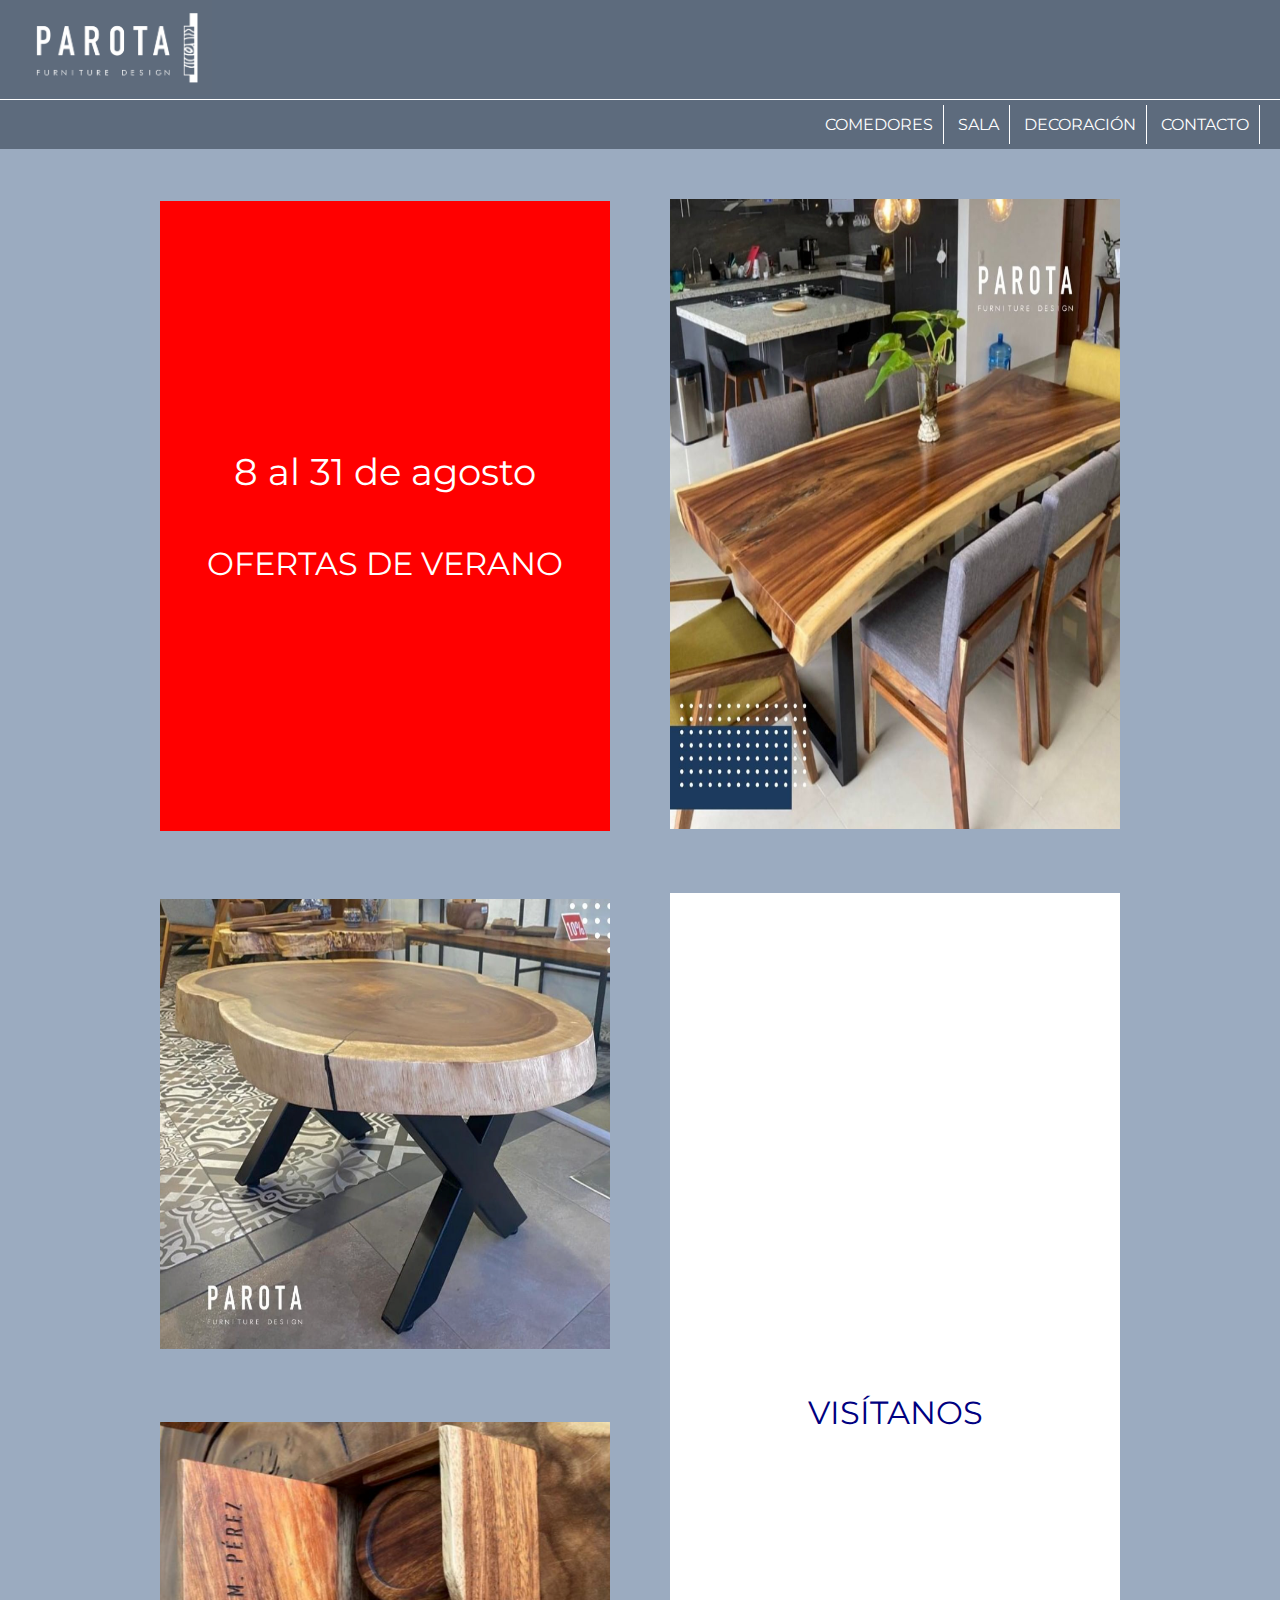
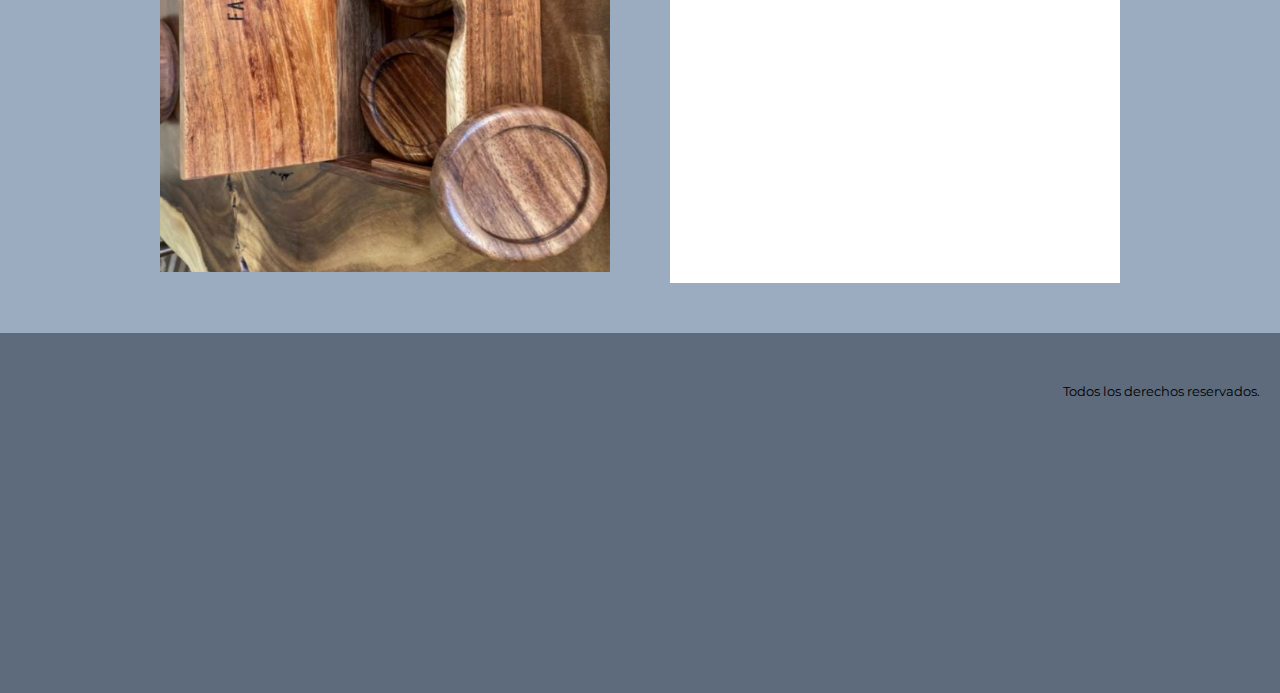
==== index.html @ 865fca0c "Subiendo archivos por primera vez" ====
<!DOCTYPE html>
<html lang="en">
<head>
    <meta charset="UTF-8">
    <meta http-equiv="X-UA-Compatible" content="IE=edge">
    <meta name="viewport" content="width=device-width, initial-scale=1.0">
    <link rel="stylesheet" href="css/style.css">
    <link rel="preconnect" href="https://fonts.googleapis.com">
    <link rel="preconnect" href="https://fonts.gstatic.com" crossorigin>
    <link href="https://fonts.googleapis.com/css2?family=Montserrat:ital,wght@0,100;0,200;0,300;0,400;0,700;1,100;1,200;1,300;1,900&display=swap" rel="stylesheet">
    <link href="https://fonts.googleapis.com/css2?family=Montserrat:ital,wght@0,100;0,200;0,300;0,400;0,700;1,100;1,200;1,300;1,900&family=Ubuntu:wght@300;400;500;700&display=swap" rel="stylesheet">
    <title>Parota Furniture Design - Muebles de parota</title>
</head>
<body>
    <header class="header">
        <div class="header__logoContainer">
            <img class="logoContainer__logo" src="img/logo.png">
        </div>
        <nav class="header__menu">
            <ul>
                <li class="menu__item">
                    <a href="pages/comedores.html">Comedores</a>
                </li>
                <li class="menu__item">
                    <a href="pages/sala.html">Sala</a>
                </li>
                <li class="menu__item">
                    <a href="pages/decoracion.html">Decoración</a> 

                </li>
                <li class="menu__item">
                    <a href="pages/contacto.html">Contacto</a> 
                </li>
            </ul>
        </nav>
    </header>

    <div class="content">
        <div class="content__imagenes">
            <div class="imagenes__oferta">
                <h3>8 al 31 de agosto</h3>
                <a href="pages/comedores.html">OFERTAS DE VERANO</a>
            </div>
            <div class="imagenes__img_1">
                <img src="img/comedor.png" alt="Comedor de parota">
            </div>
            <div class="imagenes__img_2">
                <img src="img/mesacentro.png" alt="Mesa de centro de parota">
            </div>
            <div class="imagenes__img_3">
                <img  src="img/portavasos.png" alt="Portavasos de parota">
            </div>
            <div class="imagenes__visitanos">
                <a href="pages/contacto.html">VISÍTANOS</a>
            </div>        
        </div>
  
    </div>
    
    <footer>
        <h3>Todos los derechos reservados.</h3>
    </footer>
    
</body>
</html>
---- css/style.css ----
/*RESET*/
*{
	margin: 0;
	padding: 0;
    box-sizing: border-box;
    font-family: 'Montserrat', sans-serif;
    font-weight: 400;
    
}
/*BODY BACKGROUND*/
body{
    background-color: #9babc0;
}
/*CSS HEADER*/
header{
    background-color: #5D6B7D;
    position: sticky;
    top: 0;
}

.header__logoContainer{
    width: 15%;
    margin-left: 20px;
}
.logoContainer__logo{
    width: 100%;
}
.header__menu{
    background-color: #5D6B7D;
    align-content: center;
    text-align: end;
    text-transform: uppercase;
    padding-right: 20px;
    border-top: 1px solid white;
    
}
.menu__item{

    display: inline-block;
    padding: 10px;
    text-decoration: none;
    border-right: 1px solid white;
    margin: 5px 0px 5px 0px;   
}
.menu__item a{
    text-decoration: none;
    
    
}
a:link, a:visited{
    color: white;

}
a:hover{
    color: black;
    
}
/*CSS HOME*/
.content__imagenes{
    margin: 20px;
    display: grid;
    grid-template-columns: 3;
    grid-template-rows:4 ;
    grid-template-areas: 
                        "oferta oferta img_1" 
                        "oferta oferta img_1"
                        "img_2 visitanos visitanos"
                        "img_3 visitanos visitanos";    
    justify-content:center;
    align-items: center;   
}

.imagenes__oferta{
    grid-area: oferta;
    margin: 30px;
    background-color: red;
    width: 450px;
    height: 70vh;
    font-family: 'Ubuntu', sans-serif;
    font-weight: 500;
    font-size: xx-large;
    text-align: center;
    color: white;
    display: flex;
    justify-content: center;
    justify-items: center;
    align-items: center;
    flex-direction: column;
    
}

.imagenes__oferta a{
    text-decoration: none;
    color: white;
    margin-top: 50px;

}

.imagenes__oferta a:hover{
    color: black;

}
.imagenes__oferta a:visited{
    color: white;

}

.imagenes__img_1{
    grid-area: img_1;
    margin: 30px;
    width: 450px;
}

.imagenes__img_1 img{
    height: 70vh;
    width: 450px;
}

.imagenes__img_2{
    grid-area: img_2;
    margin: 30px;
    width: 450px;
    height: 50vh;
    display: flex;
    justify-content: center;
    justify-items: center;
    align-items: center;
    flex-direction: column;
}

.imagenes__img_2 img{
    height: 50vh;
    width: 100%;
}

.imagenes__img_3{
    grid-area: img_3;
    margin: 30px;
    width: 450px;
}
.imagenes__img_3 img{
    height: 50vh;
    width: 100%;
    width: 450px;
}

.imagenes__visitanos{
    grid-area: visitanos;
    background-color: white;
    width: 450px;
    height: 110vh;
    margin: 30px;
    font-family: 'Ubuntu', sans-serif;
    font-weight: 500;
    font-size: xx-large;
    text-align: center;
    color:black;
    display: flex;
    justify-content: center;
    justify-items: center;
    align-items: center;
    flex-direction: column;

}
.imagenes__visitanos a{
    text-decoration: none;
    color: navy;
    margin-top: 50px;

}

.imagenes__visitanos a:hover{
    color: red;

}
.imagenes__visitanos a:visited{
    color: navy;

}
/*CSS BANNER*/
.bannerPromo{
    background-color: red;
    height: 10vh;
    display: flex;
    align-items: center;
    justify-content: center;
  
    
}
.bannerPromo__texto{
    color: white;
    font-weight: 900;
    font-size: xx-large;
}

/*CSS FOOTER*/
footer{

    background-color: #5D6B7D;

}
.contenedorMapa{
    display: inline;

}
.contenedorMapa__mapa{
    margin-top: 20px;
    margin-left: 20px;

}
.redes{
    display: inline;
    margin-left: 20%;
}
.redes__iconos
{
    width: 50px;
    height: 50px;
    padding: 5px;

}

.redes__texto{
    font-size: small;
    text-align: end;
    padding-right: 20px;
    padding-bottom: 5px;
}
/*GRID CONTENIDO PAGES*/
.contenido
{
    display: grid;
    grid-template-columns: 1;
    grid-template-rows:2 ;
    grid-template-areas: 
                        "contenedorFiltros" 
                        "contenedorProductos";
    justify-content:center;
    align-items: center;   
}

.contenedorFiltros{
    grid-area: contenedorFiltros;
}

.contenedorProductos{
    grid-area: contenedorProductos;
}


/*CSS CONTENEDOR FILTROS PAGES*/
.contenedorFiltros{
    height: 30vh;
    display: flex;
    justify-content: space-around;
    align-items: center;
    border-bottom: 1px solid white;


}

.contenedorFiltros .filtro__boton, .orden__boton{
    background-color: white !important;
    border: 1px solid black;
    padding: 20px;
}
.contenedorFiltros__texto{
    color: black;
    border: 2px dotted white;
    padding: 20px;
}

/*CSS PRODUCTOS*/
.contenedorProductos {
    height: 50vh;
    margin: 50px 0px 50px 0px;
    text-align: center;
    display: flex;
    justify-content: space-around;
    flex-wrap: wrap;
    flex-flow: row wrap;
    
}
.contenedorProductos__card {
    height: 250px;
    width: 250px;
    display: inline-block;
    margin: 10px;

}

.card__nombre{
    padding-top: 10px;
    margin-top: 10px;
    text-align: center;
    border-top: 1px solid white;
}
.card__precio{
    color: red;
    font-size: x-large;
    text-align: center;
}
.card__preciodesc{
    text-align: center;
    font-style: italic;
    text-decoration: line-through;


}
.card__img{
    height: 250px;
    width: 250px;

}

/*CSS FORMULARIO*/

.contenedorContacto {

    height: auto;
    display: flex;
    justify-content:space-around; 
    flex-wrap: wrap;
    flex-flow: row wrap;
    margin: 50px 0px 50px 0px; 

}
.contenedorContacto h1{
    margin-bottom: 50px;

}

.contenedorContacto__sucursal, .sucursal__redes{
    width: 400px;
}
/*CSS div sucursal*/
.contenedorContacto__sucursal{
    text-align: left;
    line-height: 30px;
    margin-top: 5px;

}
.sucursal__direccion{
    margin-top: 150px;
}
.sucursal__iconos{
    width: 15%;
    padding: 10px;
    margin-left: 20px;

}
/*CSS div formulario*/
.contenedorForm__subtitulo{
    text-align: center;
    margin-bottom: 20px;

}
.contactForm__fieldset{
    display: block;
    margin-left: 2px;
    margin-right: 2px;
    padding: 1em;
    border: 2px solid transparent;
    background-color: #ccc;
    border-radius: 10px;

}
.contenedorForm__contactform{
    width: 400px;
    margin: auto;
    
}

.fieldset__label{
    width: 90px;
	display:inline-block;
    
}
.fieldset__input{
    width:250px;
	padding:3px 10px;
	border:1px solid #f6f6f6;
	border-radius:3px;
	background-color:#f6f6f6;
	margin:8px 0;
	display:inline-block;
}
.fieldset__textarea{
    width:350px;
	padding:3px 10px;
	border:1px solid #f6f6f6;
	border-radius:3px;
	background-color:#f6f6f6;
	margin:8px 0;
	display:inline-block;
}

.fieldset__button{
    width:150px;
	padding:3px 10px;
	border:1px solid #f6f6f6;
	border-radius:3px;
	background-color:#f6f6f6;
	margin:8px 0;
	display:inline-block;
    margin-right: 10px;
    margin-left: 15px;
}

/*CSS FOOTER*/
footer{

    background-color: #5D6B7D;
    height: 40vh;
    

}
footer h3{
    font-size: small;
    text-align: end;
    padding-right: 20px;
    padding-top: 50px;
}

/*MEDIA QUERIES*/
@media (max-width: 480px) {
    .header__logoContainer{
        width: 100%;
        height: 20vh;
        margin-left: 0px;
    
    }
    .header__logoContainer img{
        width: 100%;
        height: 20vh;

    }
    .content__imagenes{
        grid-template-columns: 1;
        grid-template-rows:4 ;
        grid-template-areas: 
                            "oferta"
                            "img_1"
                            "img_2"
                            "img_3"
                            "visitanos";    
    }
    .content__imagenes div{
        width: 350px;
    }
    .content__imagenes div img{
        width: 350px;
    }
    .imagenes__visitanos{
        display: none;
    }
    .menu__item{

        font-size: x-small; 
    }
    .content__img {
        width: 450px;
        margin: 20px 0px 20px 0px;
  
      }
    .contenedorFiltros__texto{
          display: none;
    }
    .sucursal__direccion{
          margin-top: 10px;
          
    }
    .contenedorContacto__sucursal{
          text-align: center;
          margin-bottom: 20px;
          
    }
    .contenedorMapa{
        display: none;
    }
    .contenedorProductos__card {
        margin-right: 0px;
        height: fit-content;
        margin-bottom: 20px;
    }
    .contenedorProductos{
        height: auto;
        display: flex;
        flex-direction:row;
        justify-content: center;
        align-items: center;  
        justify-items: center;
        align-content: center;
        margin: 0px;
    }
    .contenedorContacto__contenedorForm{
        display: flex;
        flex-direction: column;
        justify-content: center;
        align-items: center;
    }

    .contenedorForm__titulo{
        text-align: center;
    }
    .contenedorForm__contactform{
        width: 300px;
        margin: 0
        
    }
    .fieldset__label{
        width: 60px;
        font-size: small;
        display:inline-block;
        
    }
    .fieldset__input{
        width:250px;
        padding:3px 10px;
        border:1px solid #f6f6f6;
        border-radius:3px;
        background-color:#f6f6f6;
        margin:8px 0;
        display:inline-block;
    }
    .fieldset__textarea{
        width:250px;
        padding:3px 10px;
        border:1px solid #f6f6f6;
        border-radius:3px;
        background-color:#f6f6f6;
        margin:8px 0;
        display:inline-block;
    }
    
    .fieldset__button{
        width:150px;
        padding:3px 10px;
        border:1px solid #f6f6f6;
        border-radius:3px;
        background-color:#f6f6f6;
        margin:8px 0;
        display:inline-block;
        margin-right: 10px;
        margin-left: 55px;
    }
}
    

@media(max-width:600px){
    .contenedorMapa{
        display: none;
      }
      .contenedorFiltros__texto{
        display: none;
      }


}
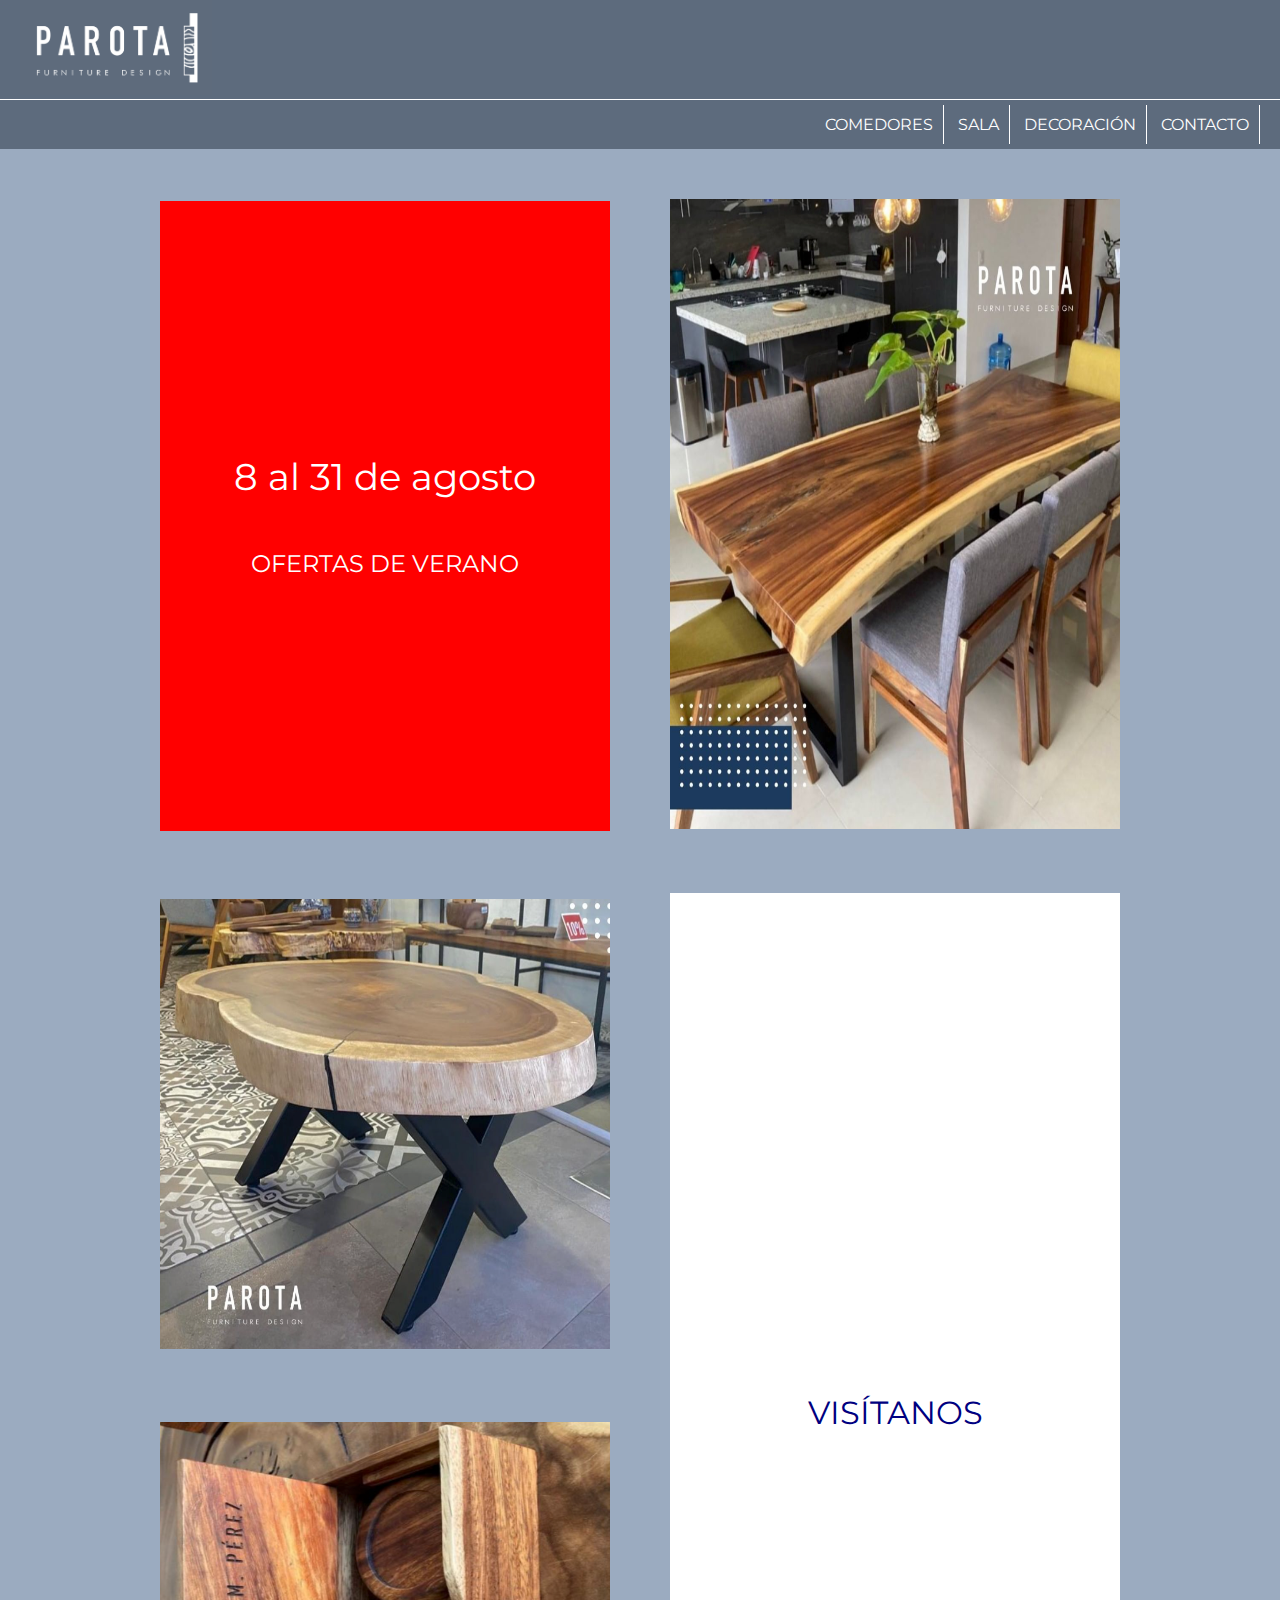
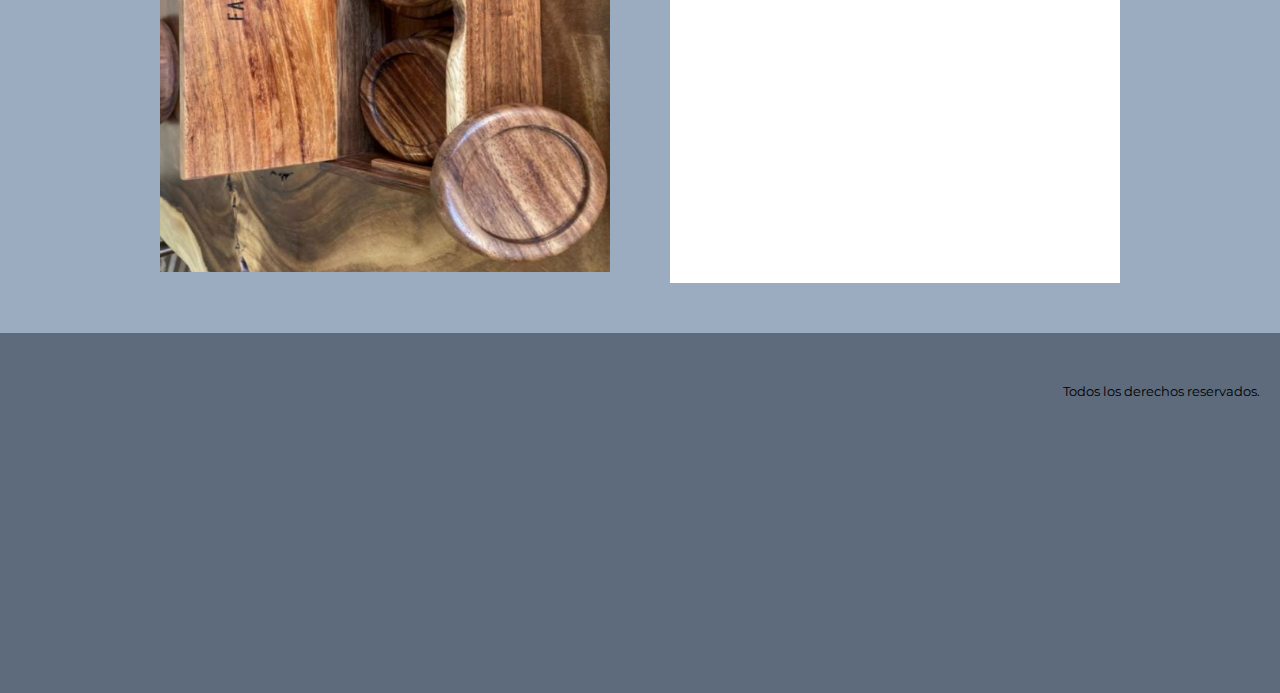
==== commit 3ff3ea63: "Agregando animacion a OFERTAS DE VERANO" ====
--- a/index.html
+++ b/index.html
@@ -39,7 +39,7 @@
         <div class="content__imagenes">
             <div class="imagenes__oferta">
                 <h3>8 al 31 de agosto</h3>
-                <a href="pages/comedores.html">OFERTAS DE VERANO</a>
+                <a class="oferta" href="pages/comedores.html">OFERTAS DE VERANO</a>
             </div>
             <div class="imagenes__img_1">
                 <img src="img/comedor.png" alt="Comedor de parota">
--- a/css/style.css
+++ b/css/style.css
@@ -70,6 +70,17 @@
     align-items: center;   
 }
 
+/*ANIMACION OFERTA*/
+
+.oferta{
+    font-size: x-large;
+    transition: all 2s linear;
+}
+
+.oferta:hover{
+    font-size: xx-large;
+}
+
 .imagenes__oferta{
     grid-area: oferta;
     margin: 30px;
